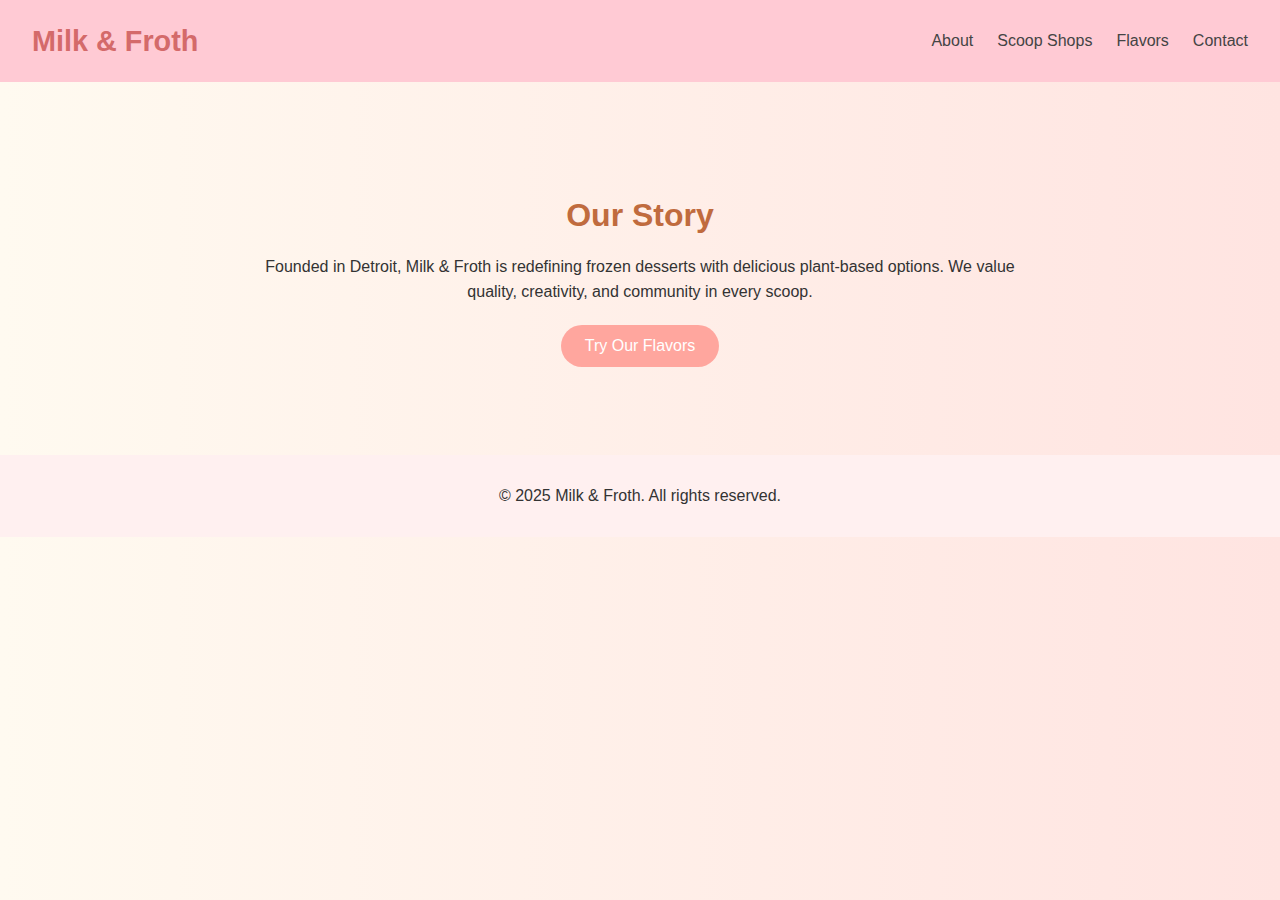
==== about.html @ ca315161 "initial changes" ====
<html lang="en">
<head>
  <meta charset="UTF-8" />
  <meta name="viewport" content="width=device-width, initial-scale=1.0"/>
  <title>About Us - Milk & Froth</title>
  <link rel="stylesheet" href="styles.css" />
</head>
<body>
  <header>
    <nav class="navbar">
      <a href="index.html" class="logo">Milk & Froth</a>
      <ul class="nav-links">
        <li><a href="about.html">About</a></li>
        <li><a href="locations.html">Scoop Shops</a></li>
        <li><a href="flavors.html">Flavors</a></li>
        <li><a href="contact.html">Contact</a></li>
      </ul>
    </nav>
  </header>
  <main class="content">
    <h2>Our Story</h2>
    <p>Founded in Detroit, Milk & Froth is redefining frozen desserts with delicious plant-based options. We value quality, creativity, and community in every scoop.</p>
    <a href="flavors.html" class="btn">Try Our Flavors</a>
  </main>
  <footer>
    <p>&copy; 2025 Milk & Froth. All rights reserved.</p>
  </footer>
</body>
</html>
---- styles.css ----
/* General Styles */
body {
    margin: 0;
    font-family: 'Poppins', sans-serif;
    background-color: #fff;
    color: #333;
  }
  
  /* Navbar */
  .navbar {
    display: flex;
    justify-content: space-between;
    align-items: center;
    padding: 20px;
    background-color: #f8f8f8;
  }
  
  .logo {
    font-size: 1.5rem;
    font-weight: bold;
    color: #333;
    text-decoration: none;
  }
  
  .nav-links {
    list-style: none;
    display: flex;
    gap: 20px;
  }
  
  .nav-links a {
    text-decoration: none;
    color: #333;
    transition: color 0.3s;
  }
  
  .nav-links a:hover {
    color: #c06b3e;
  }
  
  /* Hero Section */
  .hero {
    display: flex;
    flex-direction: column;
    align-items: center;
    justify-content: center;
    height: 80vh;
    background-image: url('hero-image.jpg');
    background-size: cover;
    background-position: center;
    text-align: center;
    color: #fff;
  }
  
  .hero h1 {
    font-size: 3rem;
    margin-bottom: 20px;
  }
  
  .btn {
    padding: 10px 20px;
    background-color: #c06b3e;
    color: #fff;
    text-decoration: none;
    border-radius: 5px;
    transition: background-color 0.3s;
  }
  
  .btn:hover {
    background-color: #a55a2e;
  }
  
  /* Footer */
  footer {
    text-align: center;
    padding: 20px;
    background-color: #f8f8f8;
    color: #333;
  }

  .content {
    max-width: 800px;
    margin: 40px auto;
    padding: 0 20px;
  }
  
  .content h2 {
    font-size: 2rem;
    margin-bottom: 20px;
  }
  
  .content p {
    line-height: 1.6;
    margin-bottom: 20px;
  }

  .location {
    margin-bottom: 40px;
    padding: 20px;
    border: 1px solid #e0e0e0;
    border-radius: 8px;
    background-color: #fafafa;
  }
  
  .location h3 {
    font-size: 1.5rem;
    color: #c06b3e;
  }
  
  .location ul {
    padding-left: 20px;
    line-height: 1.6;
  }
  
  .contact-form {
    display: flex;
    flex-direction: column;
    gap: 15px;
  }
  
  .contact-form label {
    font-weight: bold;
  }
  
  .contact-form input,
  .contact-form textarea {
    padding: 10px;
    border: 1px solid #ccc;
    border-radius: 6px;
    font-size: 1rem;
    width: 100%;
  }
  
  .contact-form button {
    align-self: start;
  }

  .flavor-grid {
    display: grid;
    grid-template-columns: repeat(auto-fit, minmax(220px, 1fr));
    gap: 20px;
    margin-top: 30px;
  }
  
  .flavor-card {
    border: 1px solid #ddd;
    border-radius: 8px;
    padding: 20px;
    background-color: #fffdf9;
    transition: transform 0.2s;
  }
  
  .flavor-card:hover {
    transform: scale(1.03);
  }
  
  .flavor-card h3 {
    color: #c06b3e;
    margin-bottom: 10px;
  }
  
  body {
    margin: 0;
    font-family: 'Segoe UI', Tahoma, Geneva, Verdana, sans-serif;
    background: linear-gradient(to right, #fffaf0, #ffe4e1);
    color: #333;
    transition: background 0.4s ease;
  }
  
  .navbar {
    background: #ffcad4;
    padding: 1rem 2rem;
    display: flex;
    justify-content: space-between;
    align-items: center;
  }
  
  .logo {
    font-size: 1.8rem;
    font-weight: bold;
    color: #d46a6a;
    text-decoration: none;
  }
  
  .nav-links {
    list-style: none;
    display: flex;
    gap: 1.5rem;
  }
  
  .nav-links li a {
    text-decoration: none;
    color: #444;
    font-weight: 500;
    transition: color 0.3s ease;
  }
  
  .nav-links li a:hover {
    color: #ff7a7a;
  }
  
  .hero, .content {
    padding: 3rem 2rem;
    text-align: center;
  }
  
  .btn {
    display: inline-block;
    background: #ffa69e;
    color: white;
    padding: 0.75rem 1.5rem;
    border: none;
    border-radius: 30px;
    font-size: 1rem;
    cursor: pointer;
    text-decoration: none;
    transition: transform 0.3s ease, background 0.3s ease;
  }
  
  .btn:hover {
    background: #ff7a7a;
    transform: scale(1.05);
  }
  
  footer {
    text-align: center;
    padding: 1rem;
    background: #fff0f0;
    margin-top: 2rem;
  }
  
  .contact-form {
    max-width: 500px;
    margin: 0 auto;
    display: flex;
    flex-direction: column;
    gap: 1rem;
  }
  
  .contact-form input,
  .contact-form textarea {
    padding: 0.75rem;
    border-radius: 8px;
    border: 1px solid #ccc;
    font-size: 1rem;
  }
  
  .location {
    margin-top: 2rem;
    background: #ffe0e0;
    padding: 1rem;
    border-radius: 10px;
  }
  
  h1, h2, h3 {
    color: #c06b3e;
    animation: fadeIn 1s ease forwards;
  }
  
  @keyframes fadeIn {
    from { opacity: 0; transform: translateY(20px); }
    to { opacity: 1; transform: translateY(0); }
  }
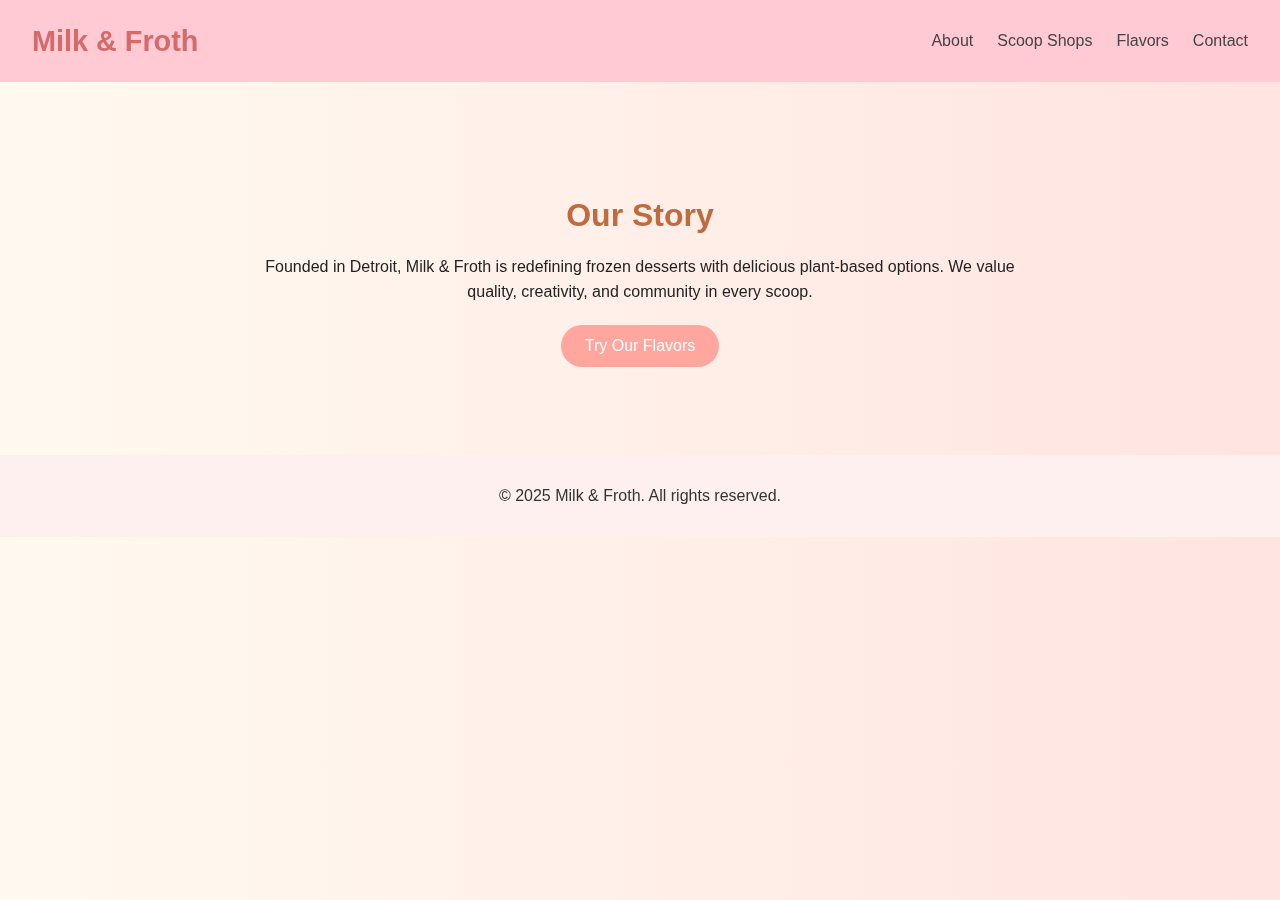
==== commit fd0d77d4: "changes" ====
--- a/about.html
+++ b/about.html
@@ -6,6 +6,11 @@
   <link rel="stylesheet" href="styles.css" />
 </head>
 <body>
+  <audio autoplay loop>
+    <source src="background-music.mp3" type="audio/mpeg">
+    Your browser does not support the audio element.
+  </audio>
+  <div class="background"></div>
   <header>
     <nav class="navbar">
       <a href="index.html" class="logo">Milk & Froth</a>
@@ -26,4 +31,4 @@
     <p>&copy; 2025 Milk & Froth. All rights reserved.</p>
   </footer>
 </body>
-</html>+</html>
--- a/styles.css
+++ b/styles.css
@@ -256,6 +256,65 @@
     color: #c06b3e;
     animation: fadeIn 1s ease forwards;
   }
+
+  body {
+    position: relative;
+    color: #222;
+    background-color: #fefefe;
+  }
+  
+  .background {
+    position: fixed;
+    top: 0; left: 0;
+    width: 100%;
+    height: 100%;
+    background: url('images/swirly-bg.gif') repeat;
+    opacity: 0.1;
+    z-index: -1;
+    animation: moveBackground 30s linear infinite;
+  }
+  
+  @keyframes moveBackground {
+    from { background-position: 0 0; }
+    to { background-position: 1000px 1000px; }
+  }
+  
+  .flavor-gallery {
+    display: flex;
+    flex-wrap: wrap;
+    justify-content: center;
+    gap: 2rem;
+    margin-top: 2rem;
+  }
+  
+  .flavor-card {
+    background: #fff;
+    border-radius: 12px;
+    box-shadow: 0 4px 10px rgba(0,0,0,0.1);
+    overflow: hidden;
+    transition: transform 0.3s ease, box-shadow 0.3s ease;
+    width: 250px;
+  }
+  
+  .flavor-card:hover {
+    transform: translateY(-8px);
+    box-shadow: 0 6px 16px rgba(0,0,0,0.2);
+  }
+  
+  .flavor-card img {
+    width: 100%;
+    height: 200px;
+    object-fit: cover;
+  }
+  
+  .flavor-card h3 {
+    padding: 1rem;
+    background: #ffe4e1;
+    margin: 0;
+    font-size: 1.25rem;
+    color: #c06b3e;
+  }
+  
   
   @keyframes fadeIn {
     from { opacity: 0; transform: translateY(20px); }
